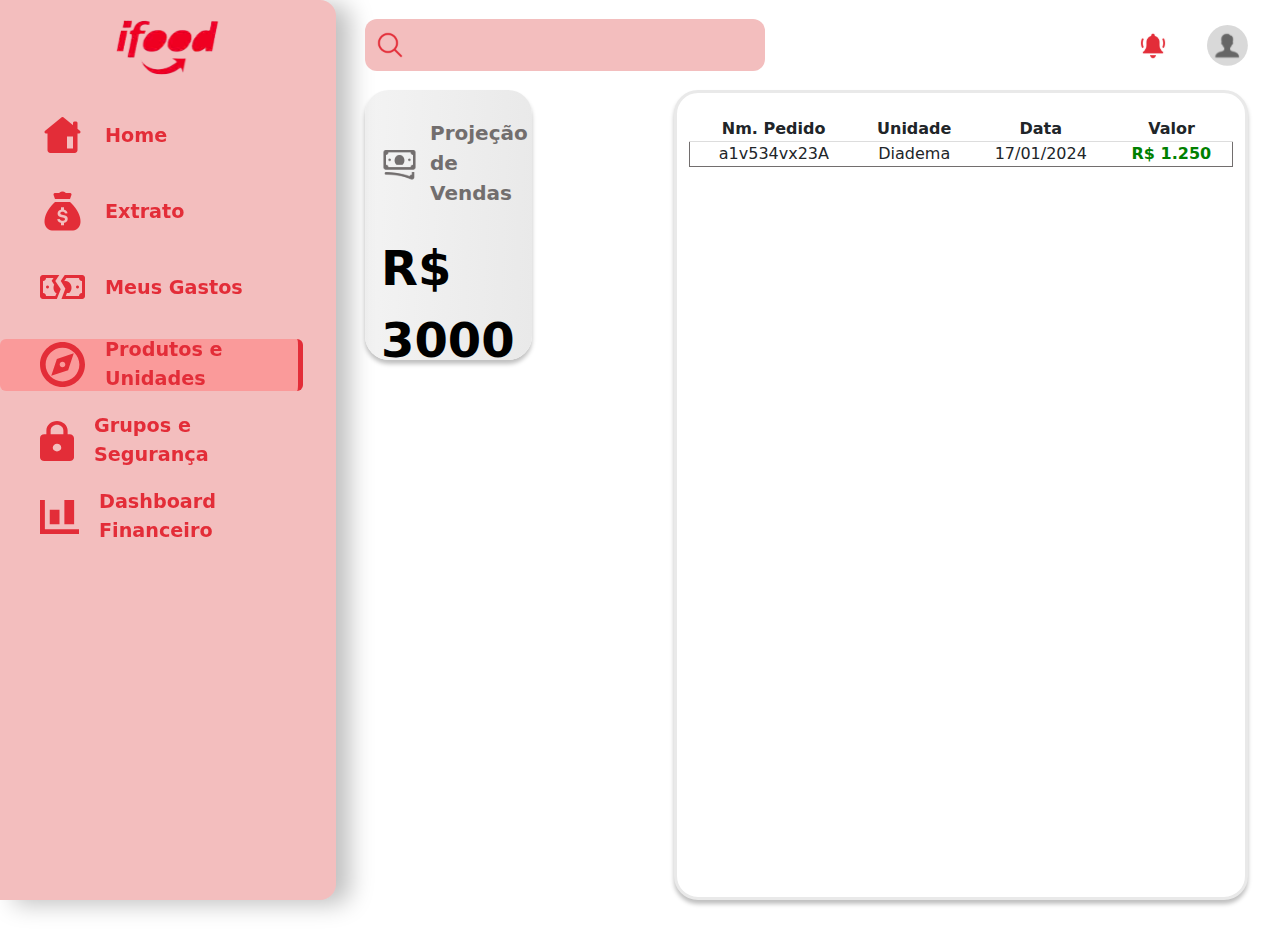
==== dashboard-financeiro.html @ ebf8deb1 "Inicio tela dashboard financeiro" ====
<!DOCTYPE html>
<html lang="pt-BR">
<head>
    <meta charset="UTF-8">
    <meta name="viewport" content="width=device-width, initial-scale=1.0">
    <link rel="shortcut icon" href="imagens/favicon.png" type="image/x-icon">
    <link href="https://cdn.jsdelivr.net/npm/bootstrap@5.3.3/dist/css/bootstrap.min.css" rel="stylesheet"
        integrity="sha384-QWTKZyjpPEjISv5WaRU9OFeRpok6YctnYmDr5pNlyT2bRjXh0JMhjY6hW+ALEwIH" crossorigin="anonymous">
        <link rel="stylesheet" href="styles/root.css">
        <link rel="stylesheet" href="styles/dashboard-financeiro.css">
    <title>Dashboard Financeiro</title>
</head>
<body>
    <main class="conteiner-fluid" id="main-content">
        <sidebar id="sidebar">
            <img src="imagens/logo_Ifood.svg" id="logo-img" alt="">

            <nav id="nav-content">
                <ul>
                    <li class="navlink">
                        <img src="imagens/Home-icon.svg" alt="">
                        Home
                    </li>
                    <li class="navlink">
                        <img src="imagens/Money-Bag-icon.svg" alt="">
                        Extrato
                    </li>
                    <li class="navlink">
                        <img src="imagens/Split-Money-icon.svg" alt="">
                        Meus Gastos
                    </li>
                    <li class="navlink active-link" >
                        <img src="imagens/compass-icon.svg" alt="">
                        Produtos e Unidades
                    </li>
                    <li class="navlink" >
                        <img src="imagens/Cadeado-icon.svg" alt="">
                        Grupos e Segurança
                    </li>
                    <li class="navlink">
                        <img src="imagens/Grafico-icon.svg" alt="">
                        Dashboard Financeiro
                    </li>
                </ul>
            </nav>

        </sidebar>
        <div id="div-content-main">

            <div id="right-content">
                <header id="header-main">

                    <div class="left-header-content">
                        <button class="btn_menu">
                            <img src="imagens/Menu-burguer-icon.svg" alt="">
                        </button>
    
                        <div class="search-container">
                            <span class="search-icon"><img src="imagens/Search-icon.svg" alt=""></span>
                            <input type="text" class="search-input" placeholder="">
                        </div>
                    </div>

                    <img src="imagens/Alarm-icon.svg" style="max-width: 28px;" alt="">
                    <img src="imagens/Person-icon.svg" alt="">
                </header>

                <div id="content-right">

                    <div id="grid-right-content">
                        <div class="card-cinza projecao-faturamento">
                            <div class="header-card">
                                <img src="imagens/Cash-icon.svg" alt="">
                                <p>Projeção de Vendas</p>
                            </div>

                            <span class="value-card">R$ 3000</span>
                        </div>
                        
                    </div>

                    <div id="grid-left-content">

                        <div class="outline-card" id="unidades-marca">
                            <table class="table-pedidos">
                                <thead>
                                    <tr>
                                        <th>Nm. Pedido</th>
                                        <th>Unidade</th>
                                        <th>Data</th>
                                        <th>Valor</th>
                                    </tr>
                                </thead>
                                <tbody>
                                    <tr>
                                        <td>a1v534vx23A</td>
                                        <td>Diadema</td>
                                        <td>17/01/2024</td>
                                        <td class="valor">R$ 1.250</td>
                                    </tr>
                                </tbody>
                            </table>
                        </div>
                    </div>

                </div>

            </div>

        </div>
    </main>
    

<script src="https://cdn.jsdelivr.net/npm/bootstrap@5.3.3/dist/js/bootstrap.bundle.min.js"
    integrity="sha384-YvpcrYf0tY3lHB60NNkmXc5s9fDVZLESaAA55NDzOxhy9GkcIdslK1eN7N6jIeHz"
    crossorigin="anonymous">
</script>

</body>
</html>
---- styles/root.css ----
:root
{
    --primary-red : #F3BEBE;
    --secundary-red : #E32D38;
    --terciary-red : #fa9a9a;
    --primary-white : #FFFFFF;
    
}

*{
    padding: 0 !important;
    margin: 0 !important;
    text-decoration: none;
    list-style: none;
}

button{

    border: none;
    background-color: transparent;
    cursor: pointer
    ;
}

.item-list-card
{   
    display: flex;
    justify-content: space-between;
    align-items: center;
    width: 100%;
    height: 60px;
    border-radius: 8px;
    background: linear-gradient(92deg, #F3F3F3 1.36%, #E9E9E9 99.87%);
    padding: 8px 16px !important;
    margin-top: 16px !important;
}

.green-btn
{   
    border-radius: 8px;
    background: #8BFF78;
    color: #18A900;
    font-size: 14px;
    font-weight: 600;
    padding: 4px 8px !important;
    border: none;
    max-height: 30px;
}

.red-btn
{   
    border-radius: 8px;
    background: var(--primary-red);
    color: #18A900;
    font-size: 14px;
    font-weight: 600;
    padding: 4px 8px !important;
    border: none;
    max-height: 30px;
}   

.title-card{
    display: flex;
    flex-direction: column;
}

.title-card h4{
    color: #726E6E;
    font-size: 18px;
    font-weight: 700 !important;
}

.title-card span{
    color: #726E6E;
    font-size: 16px;
    font-weight: 400;
}
/* Header customization */
#header-main
{
    height: 90px;
    display: flex;
    align-items: center;
    justify-content: end;
    gap: 40px;
}

.left-header-content
{
    display: flex;
    align-items: center;
    justify-content: space-between;
    width: 100%;
}
.btn_menu
{
    border: none;
    background-color: transparent;
    padding: 4px !important;
    cursor: pointer;
    display: none;
}

.search-container {
    position: relative;
    display: inline-block;
}

.search-icon {
    position: absolute;
    top: 50%;
    left: 10px;
    transform: translateY(-50%);
    color: red;
    font-size: 16px;
}
.search-icon img
{
    max-width: 30px;
}

.search-input {
    padding: 10px 10px 10px 65px !important; /* padding para o espaço do ícone */
    background-color: var(--primary-red); /* cor de fundo */
    border-radius: 12px;
    border: none;
    outline: none;
    font-size: 16px;
    width: 400px;
    height: 52px;
}

.search-input:focus {
    border-color: #0078D7; /* cor da borda ao focar no input */
}

/* Sidebar customization */
#sidebar
{
    display: flex;
    flex-direction: column;
    position: fixed;
    height: 100%;
    align-items: center;
    background-color: var(--primary-red);
    box-shadow: 14px 4px 23.9px 0px rgba(0, 0, 0, 0.25);
    border-top-right-radius: 1rem;
    border-bottom-right-radius: 1rem;
    max-width: 360px !important;
}

#nav-content
{
    max-width: 100%;
    width: 100%;
}
.navlink
{
    display: flex;
    align-items: center;
    color: var(--secundary-red);
    font-size: 1.2rem;
    font-weight: 700;
    max-width: 90%;
    height: 52px;
    padding-left: 40px !important;
    border-radius: 6px;
    margin-top: 24px !important;
    cursor: pointer;
}

.navlink:hover 
{
    background-color: var(--terciary-red);
}

.navlink img
{
    margin-right: 20px !important;
}

.active-link
{
    background-color: var(--terciary-red);
    border-right: 5px solid var(--secundary-red);
}



@media (max-width: 950px) {

    #sidebar{
        display: none;
    }

    .btn_menu
    {
        display: block;
    }
    
}

@media (max-width: 700px) {

    .search-container{
        
        display: none;
    }   
}
---- styles/dashboard-financeiro.css ----
#main-content
{
    height: 100%;
}
#div-content-main
{
    min-height: 100vh;

}

#logo-img
{
    max-width: 7.5rem;
}

#right-content
{
    padding-right: 32px !important;
    padding-bottom: 32px !important;
    margin-left: 365px !important;
    height: 100%;
}

#content-right
{
    display: flex;
    min-height: 90vh;
    height: 100%;
}

#grid-right-content
{
    display: flex;
    padding-right: 142px !important;
    width: 35%;
}

#grid-left-content
{
    display: flex;
    flex-direction: column;
    gap: 12px;
    width: 65%;
}

.outline-card
{
    padding-inline: 12px !important;
    padding-top: 24px !important;
    grid-column: span 2;
    border-radius: 24px;
    border: 3px solid #E9E9E9;
    background: #FFF;
    box-shadow: 0px 4px 4px 0px rgba(0, 0, 0, 0.25);
}

.group-button-card
{
    display: flex;
    align-items: center;
    gap: 20px;
}

.card-cinza
{
    padding-inline: 16px !important;
    padding-top: 28px !important;
    height: 270px;
    border-radius: 24px;
    background: linear-gradient(92deg, #F3F3F3 1.36%, #E9E9E9 99.87%);
    box-shadow: 0px 4px 4px 0px rgba(0, 0, 0, 0.25);
}

.group-card-element
{
    padding-inline: 10px !important;
    margin-bottom: 20px !important;
}

.header-card
{
    display: flex;
    align-items: center;
    gap: 12px;
    margin-bottom: 12px !important;
}

.header-card p 
{
    color: #726E6E;
    font-size: 20px;
    font-weight: 700;
}

.value-card
{
    display: block;
    color: #000;
    font-size: 48px;
    font-weight: 700;
    margin-top: 24px !important;
}

.projecao-faturamento{
    width: 100%;
}

#unidades-marca
{
    min-height: 350px;
    padding-bottom: 24px !important;
}

.table-pedidos {
    width: 100%;
    border-collapse: collapse;
    margin: 20px 0;
    font-size: 16px;
    text-align: left;
}

.table-pedidos thead th {
    font-weight: bold;
    padding: 10px;
    border-bottom: 1px solid #ddd;
    text-align:center;
    
}
.table-pedidos tbody tr{
    padding: 10px;
    border-radius: 8px;
    border: 1px solid #726E6E;
    text-align:center;
}

.table-pedidos tbody tr td {
    padding: 10px;
    text-align:center;
}

.table-pedidos tbody tr td.valor {
    color: green;
    font-weight: bold;
}

#produtos{
    display: flex;
    flex-direction: column;
    align-items: center;
    padding-inline: 12px !important;
    padding-bottom: 12px !important;
    width: 100%;
}

.button-card-header{
    display: flex;
    width: 100%;
    justify-content: space-between;
    align-items: center;
    margin-bottom: 28px;
}

.card-title{
    display: flex;
    align-items: center;
    gap: 8px;
}

.card-title p{
    color: #726E6E;
    font-size: 22px;
    font-weight: 700;
}


#grafico img{

    max-width: 100%;
}

#unidades-marca
{
    height: 100%;
    padding-bottom: 24px !important;
}


@media (max-width: 1200px) {

    #content-right{
        display: flex;
        flex-direction: column;
    }
    #grid-right-content{
        width: 100%;
        padding-right: 0 !important;
        
    }

    #grid-left-content{
        width: 100%;
        margin-top: 28px !important;
    }
}

@media (max-width: 950px) {

    #right-content{
        margin-left: 0 !important;
        padding-inline: 32px !important;
    }
}

@media (max-width: 460px) {

    #right-content{

        padding-inline: 12px !important;
    }
    #grid-right-content{
        display: flex;
        flex-direction: column;
    }

    p{
        font-size: 16px !important;
    }

    h4{
        font-size: 16px !important;
    }

    span{
        font-size: 14px !important;
    }

    .green-btn{
        font-size: 10px;
    }
    .red-btn img{
        max-width: 12px;
    }
    
}
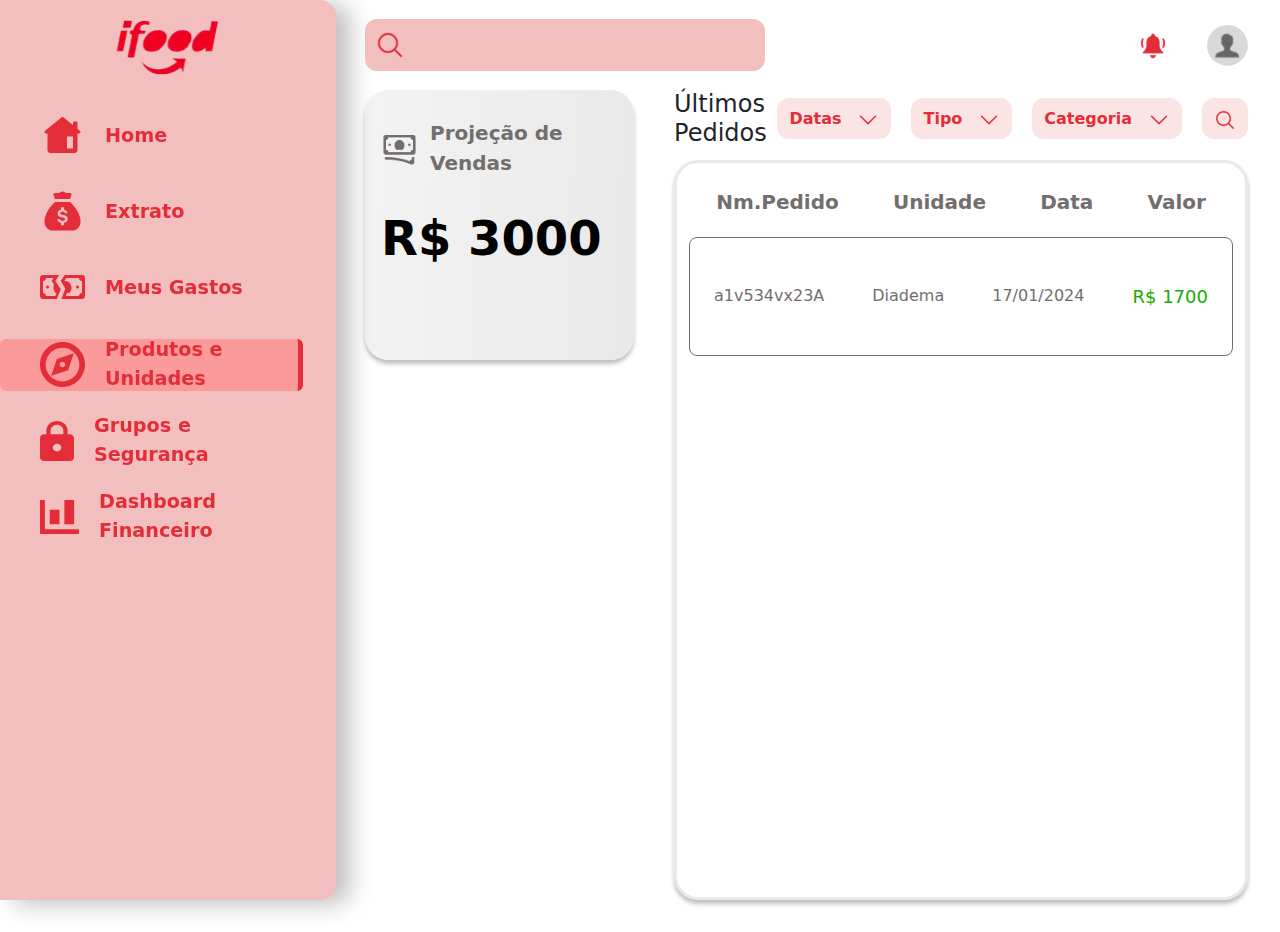
==== commit a8a9cdc2: "Tela de dashboard finalizada" ====
--- a/dashboard-financeiro.html
+++ b/dashboard-financeiro.html
@@ -81,25 +81,50 @@
 
                     <div id="grid-left-content">
 
+                        <div class="nav-filter">
+                            <h4>Últimos Pedidos</h4>
+                            
+                            <div class="nav-filter-items">
+                                <span>
+                                    Datas
+                                    <img src="imagens/Arrow-down-icon.svg" alt="">
+                                </span>
+
+                                <span>
+                                    Tipo
+                                    <img src="imagens/Arrow-down-icon.svg" alt="">
+                                </span>
+
+                                <span>
+                                    Categoria
+                                    <img src="imagens/Arrow-down-icon.svg" alt="">
+                                </span>
+
+                                <span>
+                                    <img style="max-width: 22px;" src="imagens/Search-icon.svg" alt="">
+                                </span>
+
+                                <span id="options-filter-responsive">
+                                    ...
+                                </span>
+                            </div>
+                        </div>
+
                         <div class="outline-card" id="unidades-marca">
-                            <table class="table-pedidos">
-                                <thead>
-                                    <tr>
-                                        <th>Nm. Pedido</th>
-                                        <th>Unidade</th>
-                                        <th>Data</th>
-                                        <th>Valor</th>
-                                    </tr>
-                                </thead>
-                                <tbody>
-                                    <tr>
-                                        <td>a1v534vx23A</td>
-                                        <td>Diadema</td>
-                                        <td>17/01/2024</td>
-                                        <td class="valor">R$ 1.250</td>
-                                    </tr>
-                                </tbody>
-                            </table>
+                            <div class="table-header">
+                                <span>Nm.Pedido</span>
+                                <span>Unidade</span>
+                                <span>Data</span>
+                                <span>Valor</span>
+                            </div>
+
+                            <div class="table-list-items">
+                                <span>a1v534vx23A</span>
+                                <span>Diadema</span>
+                                <span>17/01/2024</span>
+                                <span>R$ 1700</span>
+                            </div>
+
                         </div>
                     </div>
 
--- a/styles/dashboard-financeiro.css
+++ b/styles/dashboard-financeiro.css
@@ -31,7 +31,7 @@
 #grid-right-content
 {
     display: flex;
-    padding-right: 142px !important;
+    padding-right: 40px !important;
     width: 35%;
 }
 
@@ -111,36 +111,69 @@
     padding-bottom: 24px !important;
 }
 
-.table-pedidos {
-    width: 100%;
-    border-collapse: collapse;
-    margin: 20px 0;
+#options-filter-responsive{
+    display: none;
+}
+.nav-filter{
+    display: flex;
+    align-items: center;
+    justify-content: space-between;
+}
+
+.nav-filter-items{
+    display: flex;
+    align-items: center;
+    gap: 20px;
+}
+
+.nav-filter-items span{
+    display: flex;
+    align-items: center;
+    gap: 16px;
+    border-radius: 12px;
+    padding: 8px 12px !important;
+    background: rgba(243, 190, 190, 0.41);
+    color: #E32D38;
     font-size: 16px;
-    text-align: left;
-}
-
-.table-pedidos thead th {
-    font-weight: bold;
-    padding: 10px;
-    border-bottom: 1px solid #ddd;
-    text-align:center;
-    
-}
-.table-pedidos tbody tr{
-    padding: 10px;
+    font-weight: 600;
+}
+
+.nav-filter-items span img{
+    margin-top: 3px !important;
+}
+
+.table-header{
+    display: flex;
+    width: 100%;
+    justify-content: space-around;
+    /* padding-inline: 20px !important; */
+}
+.table-header span{
+    color: #726E6E;
+    font-size: 20px;
+    font-weight: 700;
+}
+
+.table-list-items{
+    display: flex;
+    margin-top: 20px !important;
+    padding-block: 45px !important;
+    align-items: center;
+    justify-content: space-around;
     border-radius: 8px;
     border: 1px solid #726E6E;
-    text-align:center;
-}
-
-.table-pedidos tbody tr td {
-    padding: 10px;
-    text-align:center;
-}
-
-.table-pedidos tbody tr td.valor {
-    color: green;
-    font-weight: bold;
+}
+
+.table-list-items span{
+    color: #726E6E;
+    font-size: 16px;
+    font-weight: 400;
+}
+
+.table-list-items span:last-child{
+    color: #18A900;
+    font-size: 18px;
+    font-weight: 500;
 }
 
 #produtos{
@@ -211,6 +244,17 @@
     }
 }
 
+@media (max-width: 600px) {
+
+    .nav-filter-items span{
+        display: none;
+    }
+
+    #options-filter-responsive{
+        display: block;
+    }
+}
+
 @media (max-width: 460px) {
 
     #right-content{
@@ -230,17 +274,15 @@
         font-size: 16px !important;
     }
 
-    span{
-        font-size: 14px !important;
-    }
-
     .green-btn{
         font-size: 10px;
     }
     .red-btn img{
         max-width: 12px;
     }
+
     
-}
-
-
+    
+}
+
+
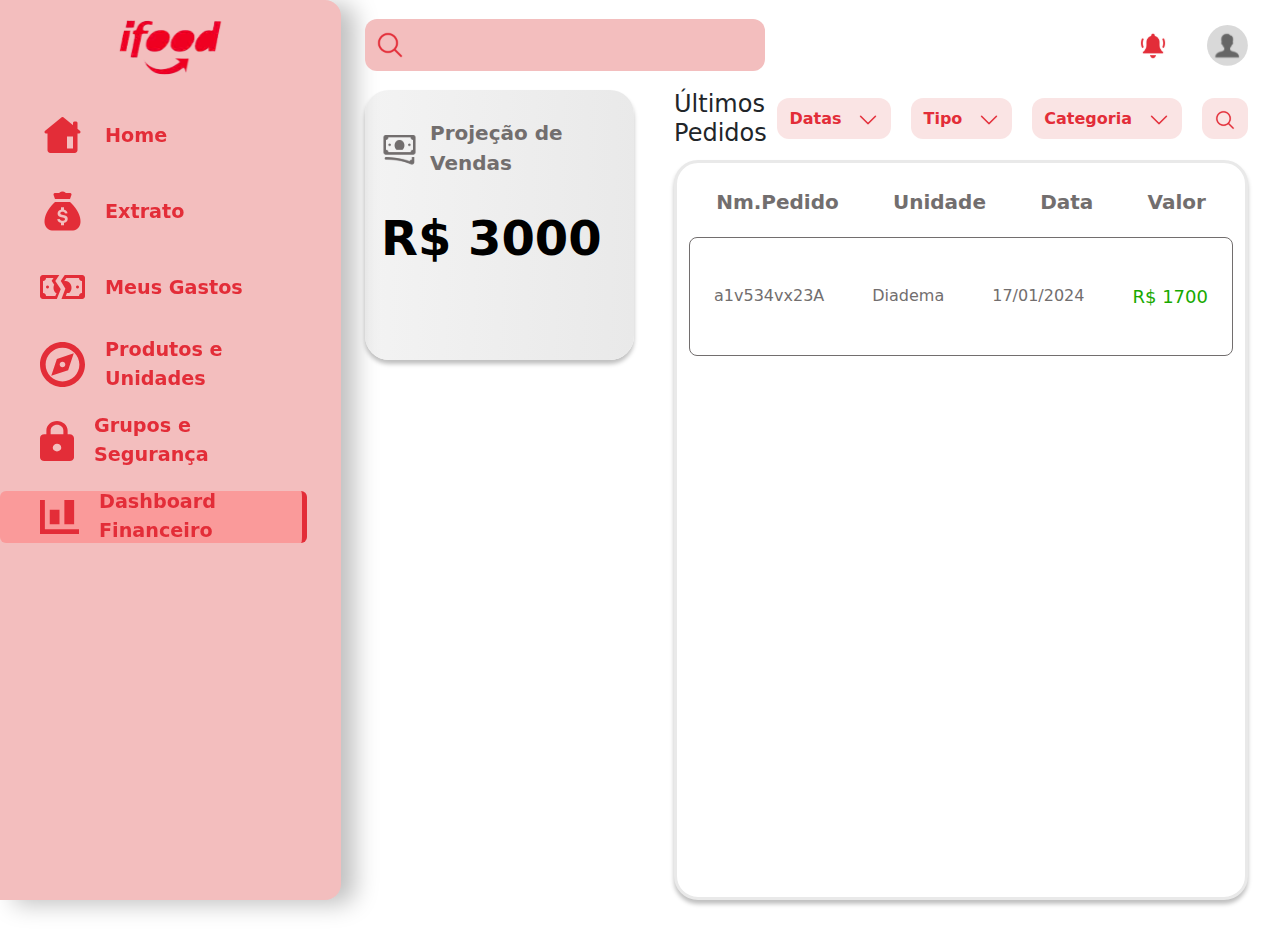
==== commit 6dee140d: "Sidebar com link para as páginas" ====
--- a/dashboard-financeiro.html
+++ b/dashboard-financeiro.html
@@ -17,30 +17,30 @@
 
             <nav id="nav-content">
                 <ul>
-                    <li class="navlink">
+                    <a href="home.html" class="navlink">
                         <img src="imagens/Home-icon.svg" alt="">
                         Home
-                    </li>
-                    <li class="navlink">
+                    </a>
+                    <a href="extrato.html" class="navlink">
                         <img src="imagens/Money-Bag-icon.svg" alt="">
                         Extrato
-                    </li>
-                    <li class="navlink">
+                    </a>
+                    <a  href="" class="navlink">
                         <img src="imagens/Split-Money-icon.svg" alt="">
                         Meus Gastos
-                    </li>
-                    <li class="navlink active-link" >
+                    </a>
+                    <a href="produtos-unidades.html" class="navlink" >
                         <img src="imagens/compass-icon.svg" alt="">
                         Produtos e Unidades
-                    </li>
-                    <li class="navlink" >
+                    </a>
+                    <a href="grupos-seguranca.html" class="navlink" >
                         <img src="imagens/Cadeado-icon.svg" alt="">
                         Grupos e Segurança
-                    </li>
-                    <li class="navlink">
+                    </a>
+                    <a href="dashboard-financeiro.html" class="navlink active-link">
                         <img src="imagens/Grafico-icon.svg" alt="">
                         Dashboard Financeiro
-                    </li>
+                    </a>
                 </ul>
             </nav>
 
--- a/styles/root.css
+++ b/styles/root.css
@@ -167,6 +167,7 @@
     border-radius: 6px;
     margin-top: 24px !important;
     cursor: pointer;
+    text-decoration: none;
 }
 
 .navlink:hover 
